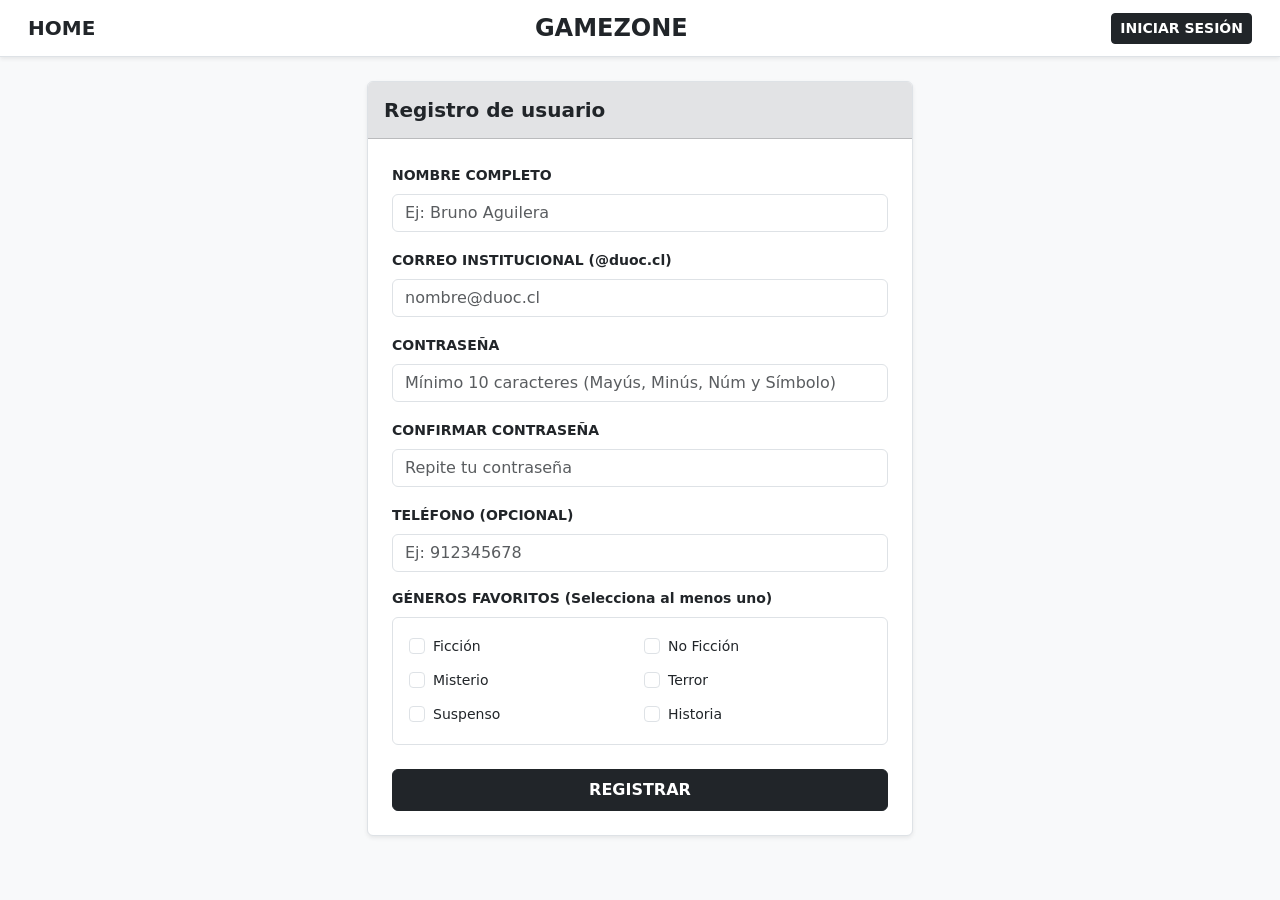
==== Gamezone/registro.html @ 873a72fb "registro html" ====
<!DOCTYPE html>
<html lang="es">
<head>
    <meta charset="UTF-8">
    <meta name="viewport" content="width=device-width, initial-scale=1.0">
    <title>GAMEZONE - Registro</title>
    <!-- Bootstrap 5 CDN -->
    <link href="https://cdn.jsdelivr.net/npm/bootstrap@5.3.3/dist/css/bootstrap.min.css" rel="stylesheet">
    <!-- Estilos Propios -->
    <link rel="stylesheet" href="css/estilo.css">
</head>
<body class="bg-light">

    <!-- Barra de Navegación -->
    <nav class="navbar bg-white border-bottom shadow-sm px-3 mb-4">
        <div class="container-fluid d-flex justify-content-between align-items-center">
            <a class="navbar-brand fw-bold text-dark text-decoration-none" href="index.html">HOME</a>
            <span class="h4 mb-0 fw-bold">GAMEZONE</span>
            <a href="index.html" class="btn btn-dark btn-sm fw-semibold">INICIAR SESIÓN</a>
        </div>
    </nav>

    <!-- Contenedor Principal -->
    <main class="container my-4">
        <div class="row justify-content-center">
            <div class="col-12 col-md-8 col-lg-6">
                
                <div class="card shadow-sm border">
                    <div class="card-header bg-secondary-subtle py-3">
                        <h2 class="h5 mb-0 fw-bold text-dark">Registro de usuario</h2>
                    </div>
                    
                    <div class="card-body p-4">
                        <form id="formRegistro" novalidate>

                            <!-- Nombre Completo -->
                            <div class="mb-3">
                                <label for="nombre" class="form-label fw-bold small">NOMBRE COMPLETO</label>
                                <input type="text" class="form-control" id="nombre" maxlength="100" placeholder="Ej: Bruno Aguilera">
                                <div class="text-danger small mt-1" id="errorNombre"></div>
                            </div>

                            <!-- Correo Institucional -->
                            <div class="mb-3">
                                <label for="correo" class="form-label fw-bold small">CORREO INSTITUCIONAL (@duoc.cl)</label>
                                <input type="email" class="form-control" id="correo" maxlength="60" placeholder="nombre@duoc.cl">
                                <div class="text-danger small mt-1" id="errorCorreo"></div>
                            </div>

                            <!-- Contraseña -->
                            <div class="mb-3">
                                <label for="password" class="form-label fw-bold small">CONTRASEÑA</label>
                                <input type="password" class="form-control" id="password" placeholder="Mínimo 10 caracteres (Mayús, Minús, Núm y Símbolo)">
                                <div class="text-danger small mt-1" id="errorPassword"></div>
                            </div>

                            <!-- Confirmar Contraseña -->
                            <div class="mb-3">
                                <label for="confirmPassword" class="form-label fw-bold small">CONFIRMAR CONTRASEÑA</label>
                                <input type="password" class="form-control" id="confirmPassword" placeholder="Repite tu contraseña">
                                <div class="text-danger small mt-1" id="errorConfirmPassword"></div>
                            </div>

                            <!-- Teléfono Opcional -->
                            <div class="mb-3">
                                <label for="telefono" class="form-label fw-bold small">TELÉFONO (OPCIONAL)</label>
                                <input type="tel" class="form-control" id="telefono" placeholder="Ej: 912345678">
                                <div class="text-danger small mt-1" id="errorTelefono"></div>
                            </div>

                            <!-- Checklist de Géneros -->
                            <div class="mb-4">
                                <label class="form-label fw-bold small d-block">GÉNEROS FAVORITOS (Selecciona al menos uno)</label>
                                <div class="p-3 border rounded bg-white">
                                    <div class="row g-2">
                                        <div class="col-6">
                                            <div class="form-check">
                                                <input class="form-check-input check-genero" type="checkbox" value="FICCION" id="genFiccion">
                                                <label class="form-check-label small" for="genFiccion">Ficción</label>
                                            </div>
                                        </div>
                                        <div class="col-6">
                                            <div class="form-check">
                                                <input class="form-check-input check-genero" type="checkbox" value="NO FICCION" id="genNoFiccion">
                                                <label class="form-check-label small" for="genNoFiccion">No Ficción</label>
                                            </div>
                                        </div>
                                        <div class="col-6">
                                            <div class="form-check">
                                                <input class="form-check-input check-genero" type="checkbox" value="MISTERIO" id="genMisterio">
                                                <label class="form-check-label small" for="genMisterio">Misterio</label>
                                            </div>
                                        </div>
                                        <div class="col-6">
                                            <div class="form-check">
                                                <input class="form-check-input check-genero" type="checkbox" value="TERROR" id="genTerror">
                                                <label class="form-check-label small" for="genTerror">Terror</label>
                                            </div>
                                        </div>
                                        <div class="col-6">
                                            <div class="form-check">
                                                <input class="form-check-input check-genero" type="checkbox" value="SUSPENSO" id="genSuspenso">
                                                <label class="form-check-label small" for="genSuspenso">Suspenso</label>
                                            </div>
                                        </div>
                                        <div class="col-6">
                                            <div class="form-check">
                                                <input class="form-check-input check-genero" type="checkbox" value="HISTORIA" id="genHistoria">
                                                <label class="form-check-label small" for="genHistoria">Historia</label>
                                            </div>
                                        </div>
                                    </div>
                                </div>
                                <div class="text-danger small mt-1" id="errorGeneros"></div>
                            </div>

                            <!-- Botón de Envío y Mensaje de Éxito -->
                            <button type="submit" id="btnRegistrar" class="btn btn-dark w-100 py-2 fw-bold">REGISTRAR</button>
                            <div class="alert alert-success mt-3 text-center d-none" id="mensajeExito" role="alert"></div>

                        </form>
                    </div>
                </div>

            </div>
        </div>
    </main>

    <!-- Bootstrap 5 JS Bundle y Script de Registro -->
    <script src="https://cdn.jsdelivr.net/npm/bootstrap@5.3.3/dist/js/bootstrap.bundle.min.js"></script>
    <script src="js/registro.js"></script>
</body>
</html>
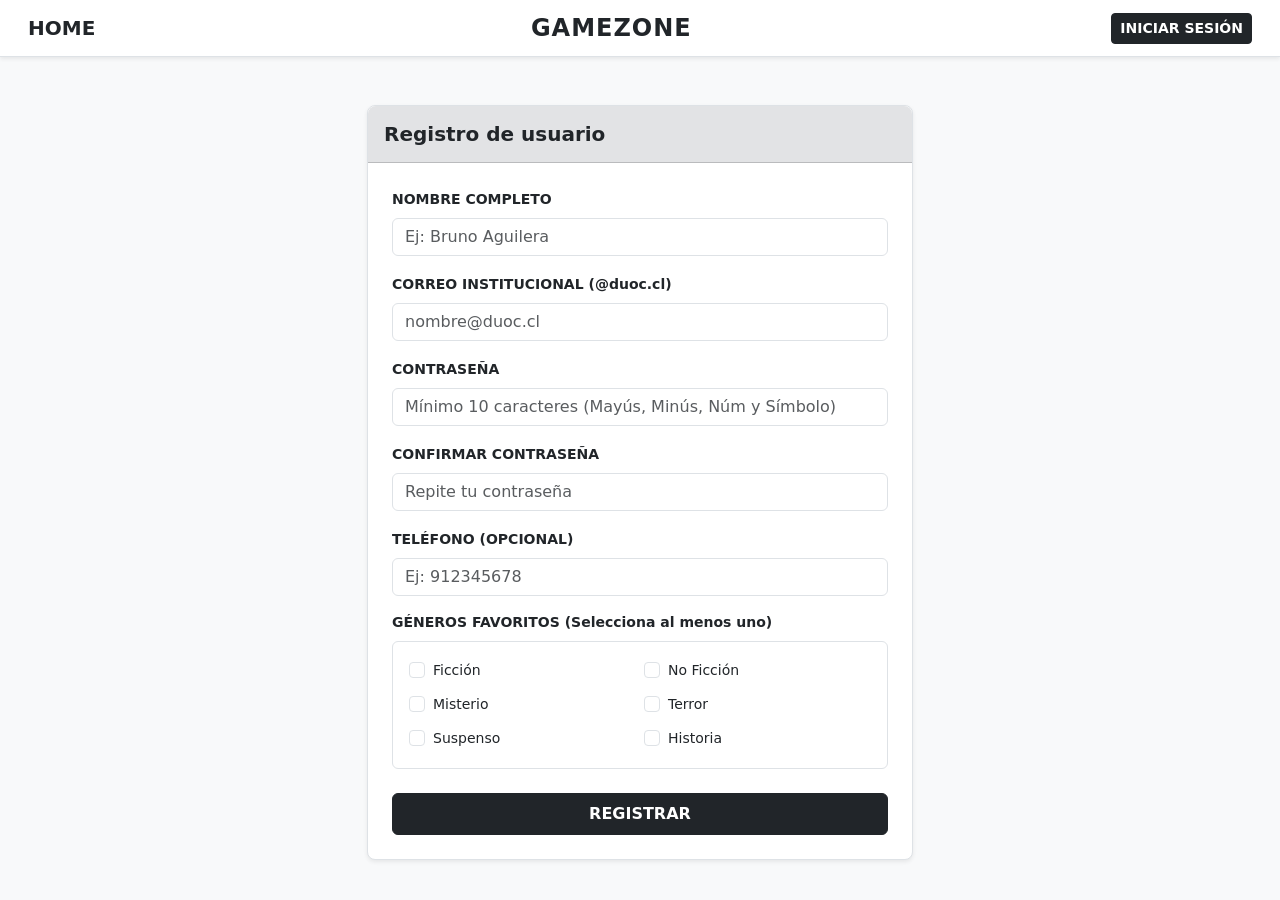
==== commit c5d03b0f: "Correccion de errores index.html y registro.html" ====
--- a/Gamezone/registro.html
+++ b/Gamezone/registro.html
@@ -4,14 +4,12 @@
     <meta charset="UTF-8">
     <meta name="viewport" content="width=device-width, initial-scale=1.0">
     <title>GAMEZONE - Registro</title>
-    <!-- Bootstrap 5 CDN -->
+    <!-- conexion bootstrap -->
     <link href="https://cdn.jsdelivr.net/npm/bootstrap@5.3.3/dist/css/bootstrap.min.css" rel="stylesheet">
-    <!-- Estilos Propios -->
-    <link rel="stylesheet" href="css/estilo.css">
+    <link rel="stylesheet" href="estilo.css">
 </head>
 <body class="bg-light">
 
-    <!-- Barra de Navegación -->
     <nav class="navbar bg-white border-bottom shadow-sm px-3 mb-4">
         <div class="container-fluid d-flex justify-content-between align-items-center">
             <a class="navbar-brand fw-bold text-dark text-decoration-none" href="index.html">HOME</a>
@@ -20,7 +18,6 @@
         </div>
     </nav>
 
-    <!-- Contenedor Principal -->
     <main class="container my-4">
         <div class="row justify-content-center">
             <div class="col-12 col-md-8 col-lg-6">
@@ -33,42 +30,42 @@
                     <div class="card-body p-4">
                         <form id="formRegistro" novalidate>
 
-                            <!-- Nombre Completo -->
+                        
                             <div class="mb-3">
                                 <label for="nombre" class="form-label fw-bold small">NOMBRE COMPLETO</label>
                                 <input type="text" class="form-control" id="nombre" maxlength="100" placeholder="Ej: Bruno Aguilera">
                                 <div class="text-danger small mt-1" id="errorNombre"></div>
                             </div>
 
-                            <!-- Correo Institucional -->
+                    
                             <div class="mb-3">
                                 <label for="correo" class="form-label fw-bold small">CORREO INSTITUCIONAL (@duoc.cl)</label>
                                 <input type="email" class="form-control" id="correo" maxlength="60" placeholder="nombre@duoc.cl">
                                 <div class="text-danger small mt-1" id="errorCorreo"></div>
                             </div>
 
-                            <!-- Contraseña -->
+                         
                             <div class="mb-3">
                                 <label for="password" class="form-label fw-bold small">CONTRASEÑA</label>
                                 <input type="password" class="form-control" id="password" placeholder="Mínimo 10 caracteres (Mayús, Minús, Núm y Símbolo)">
                                 <div class="text-danger small mt-1" id="errorPassword"></div>
                             </div>
 
-                            <!-- Confirmar Contraseña -->
+                  
                             <div class="mb-3">
                                 <label for="confirmPassword" class="form-label fw-bold small">CONFIRMAR CONTRASEÑA</label>
                                 <input type="password" class="form-control" id="confirmPassword" placeholder="Repite tu contraseña">
                                 <div class="text-danger small mt-1" id="errorConfirmPassword"></div>
                             </div>
 
-                            <!-- Teléfono Opcional -->
+                         
                             <div class="mb-3">
                                 <label for="telefono" class="form-label fw-bold small">TELÉFONO (OPCIONAL)</label>
                                 <input type="tel" class="form-control" id="telefono" placeholder="Ej: 912345678">
                                 <div class="text-danger small mt-1" id="errorTelefono"></div>
                             </div>
 
-                            <!-- Checklist de Géneros -->
+                    
                             <div class="mb-4">
                                 <label class="form-label fw-bold small d-block">GÉNEROS FAVORITOS (Selecciona al menos uno)</label>
                                 <div class="p-3 border rounded bg-white">
@@ -114,7 +111,7 @@
                                 <div class="text-danger small mt-1" id="errorGeneros"></div>
                             </div>
 
-                            <!-- Botón de Envío y Mensaje de Éxito -->
+                        
                             <button type="submit" id="btnRegistrar" class="btn btn-dark w-100 py-2 fw-bold">REGISTRAR</button>
                             <div class="alert alert-success mt-3 text-center d-none" id="mensajeExito" role="alert"></div>
 
@@ -126,8 +123,7 @@
         </div>
     </main>
 
-    <!-- Bootstrap 5 JS Bundle y Script de Registro -->
     <script src="https://cdn.jsdelivr.net/npm/bootstrap@5.3.3/dist/js/bootstrap.bundle.min.js"></script>
-    <script src="js/registro.js"></script>
+    <script src="registro.js"></script>
 </body>
 </html>
--- a/Gamezone/estilo.css
+++ b/Gamezone/estilo.css
@@ -0,0 +1,37 @@
+body {
+    min-height: 100vh;
+    display: flex;
+    flex-direction: column;
+    color: #212529;
+}
+
+.navbar .h4 {
+    letter-spacing: 1px;
+}
+
+.card {
+    border-radius: 8px;
+}
+
+.card-header {
+    border-top-left-radius: 8px !important;
+    border-top-right-radius: 8px !important;
+}
+.form-control:focus {
+    border-color: #212529;
+    box-shadow: 0 0 0 0.2rem rgba(33, 37, 41, 0.15);
+}
+.form-check-input:checked {
+    background-color: #212529;
+    border-color: #212529;
+}
+
+@media (max-width: 600px) {
+    .container {
+        padding-left: 12px;
+        padding-right: 12px;
+    }
+    .card-body {
+        padding: 20px 16px !important;
+    }
+}
